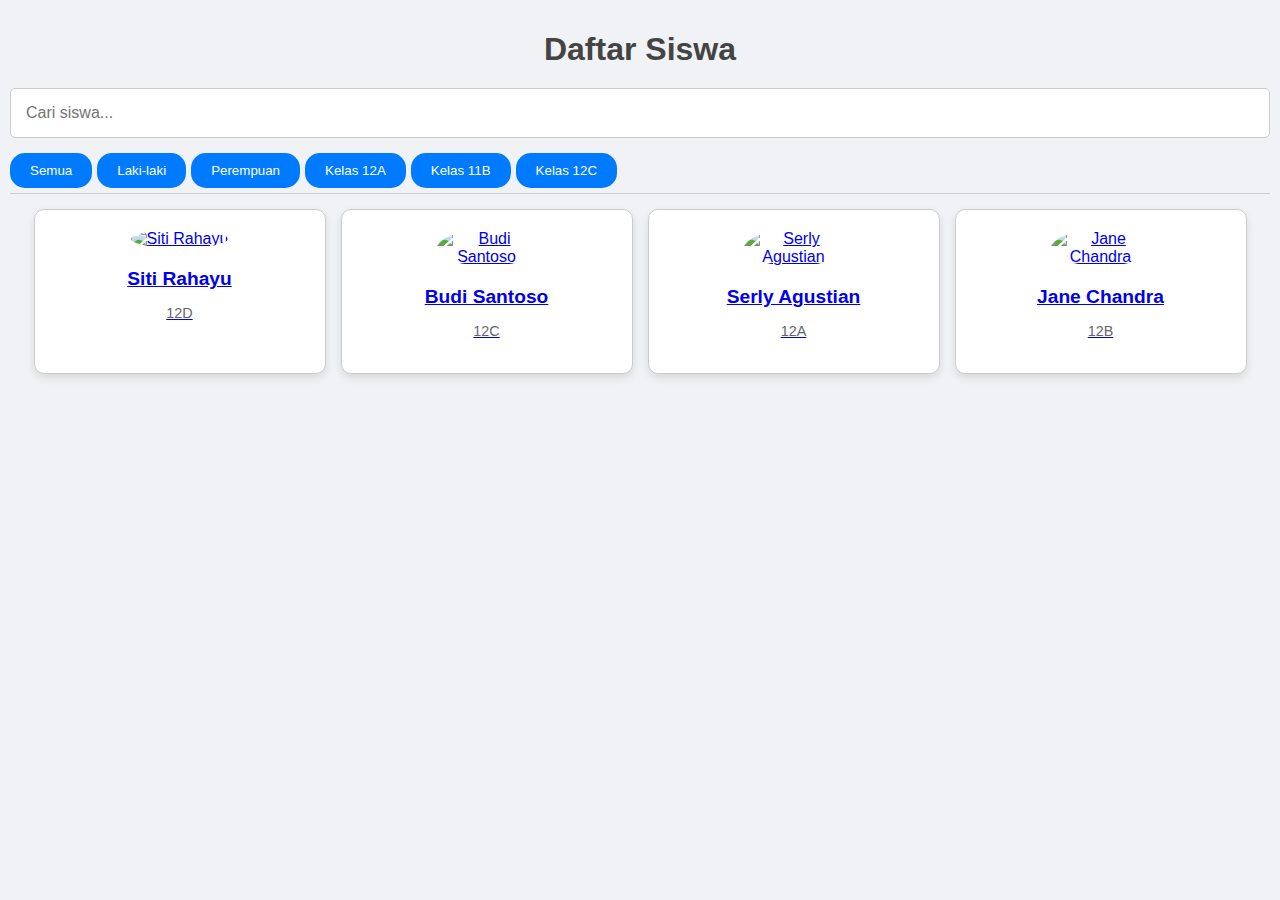
==== index.html @ f04e429f "Add files via upload" ====
<!DOCTYPE html>
<html lang="en">
<head>
    <meta charset="UTF-8">
    <meta name="viewport" content="width=device-width, initial-scale=1.0">
    <title>Daftar Siswa</title>
    <link rel="stylesheet" href="styles.css">
</head>
<body>
    <h1>Daftar Siswa</h1>
    <input type="text" id="search-box" class="search-box" placeholder="Cari siswa...">
    <div class="category-filter" id="category-filter">
        <button data-category="all" class="category-button">Semua</button>
        <button data-category="male" class="category-button">Laki-laki</button>
        <button data-category="female" class="category-button">Perempuan</button>
        <button data-category="12A" class="category-button">Kelas 12A</button>
        <button data-category="11B" class="category-button">Kelas 11B</button>
        <button data-category="12C" class="category-button">Kelas 12C</button>
    </div>
    <div id="student-list" class="student-list"></div>

    <script src="script.js"></script>
</body>
</html>
---- styles.css ----
/* General Styles */
body {
    font-family: Arial, sans-serif;
    background-color: #f0f2f5;
    margin: 0;
    padding: 10px;
    color: #333;
}

h1 {
    color: #444;
    text-align: center;
    margin-bottom: 20px;
    font-size: 2em;
}

/* Search Box */
.search-box {
    width: 100%;
    padding: 10px;
    margin-bottom: 15px;
    border: 1px solid #ccc;
    border-radius: 5px;
    box-sizing: border-box;
    font-size: 1em;
}

/* Category Filter */
.category-filter {
    display: flex;
    overflow-x: auto;
    margin-bottom: 15px;
    gap: 5px;
    padding-bottom: 5px;
    border-bottom: 1px solid #ccc;
}

.category-button {
    padding: 10px 15px;
    background-color: #007bff;
    color: white;
    border: none;
    border-radius: 15px;
    cursor: pointer;
    white-space: nowrap;
    transition: background-color 0.3s, transform 0.3s;
}

.category-button:hover {
    background-color: #0056b3;
    transform: scale(1.05);
}

.category-button.active {
    background-color: #0056b3;
}

/* Student List */
.student-list {
    display: flex;
    flex-wrap: wrap;
    gap: 15px;
    justify-content: center;
}

/* Student Card */
.student-card {
    background: #fff;
    border: 1px solid #ccc;
    border-radius: 10px;
    padding: 15px;
    width: 100%;
    max-width: 300px;
    text-align: center;
    box-shadow: 0 4px 8px rgba(0, 0, 0, 0.1);
    transition: transform 0.3s, box-shadow 0.3s;
}

.student-card:hover {
    transform: scale(1.05);
    box-shadow: 0 8px 16px rgba(0, 0, 0, 0.2);
}

.student-card img {
    border-radius: 50%;
    max-width: 80px;
    height: auto;
    margin-bottom: 10px;
    transition: transform 0.3s;
}

.student-card img:hover {
    transform: scale(1.1);
}

.student-card h3 {
    font-size: 1.2em;
    margin: 10px 0;
}

.student-card p {
    font-size: 0.9em;
    color: #666;
}

/* Back Button */
.back-button {
    display: block;
    margin: 20px auto;
    padding: 10px 20px;
    background-color: #007bff;
    color: #fff;
    border: none;
    border-radius: 5px;
    cursor: pointer;
    font-size: 1em;
    text-align: center;
    transition: background-color 0.3s;
}

.back-button:hover {
    background-color: #0056b3;
}

/* Student Details */
.student-details {
    background: #fff;
    padding: 15px;
    border: 1px solid #ccc;
    border-radius: 10px;
    max-width: 100%;
    margin: 0 auto;
    box-shadow: 0 4px 8px rgba(0, 0, 0, 0.1);
}

.student-details img {
    border-radius: 50%;
    max-width: 100px;
    height: auto;
    display: block;
    margin: 0 auto 10px;
}

.student-details p {
    font-size: 0.9em;
    margin: 10px 0;
    color: #444;
}

.student-details ul {
    list-style-type: none;
    padding: 0;
    margin: 0;
}

.student-details li {
    margin: 10px 0;
    color: #444;
    font-size: 0.9em;
}

/* Media Queries */
@media (min-width: 600px) {
    .search-box {
        padding: 15px;
    }

    .category-button {
        padding: 10px 20px;
    }

    .student-card {
        max-width: 250px;
        padding: 20px;
    }

    .student-card img {
        max-width: 100px;
    }

    .student-details {
        padding: 20px;
        max-width: 500px;
    }

    .student-details img {
        max-width: 120px;
    }
}
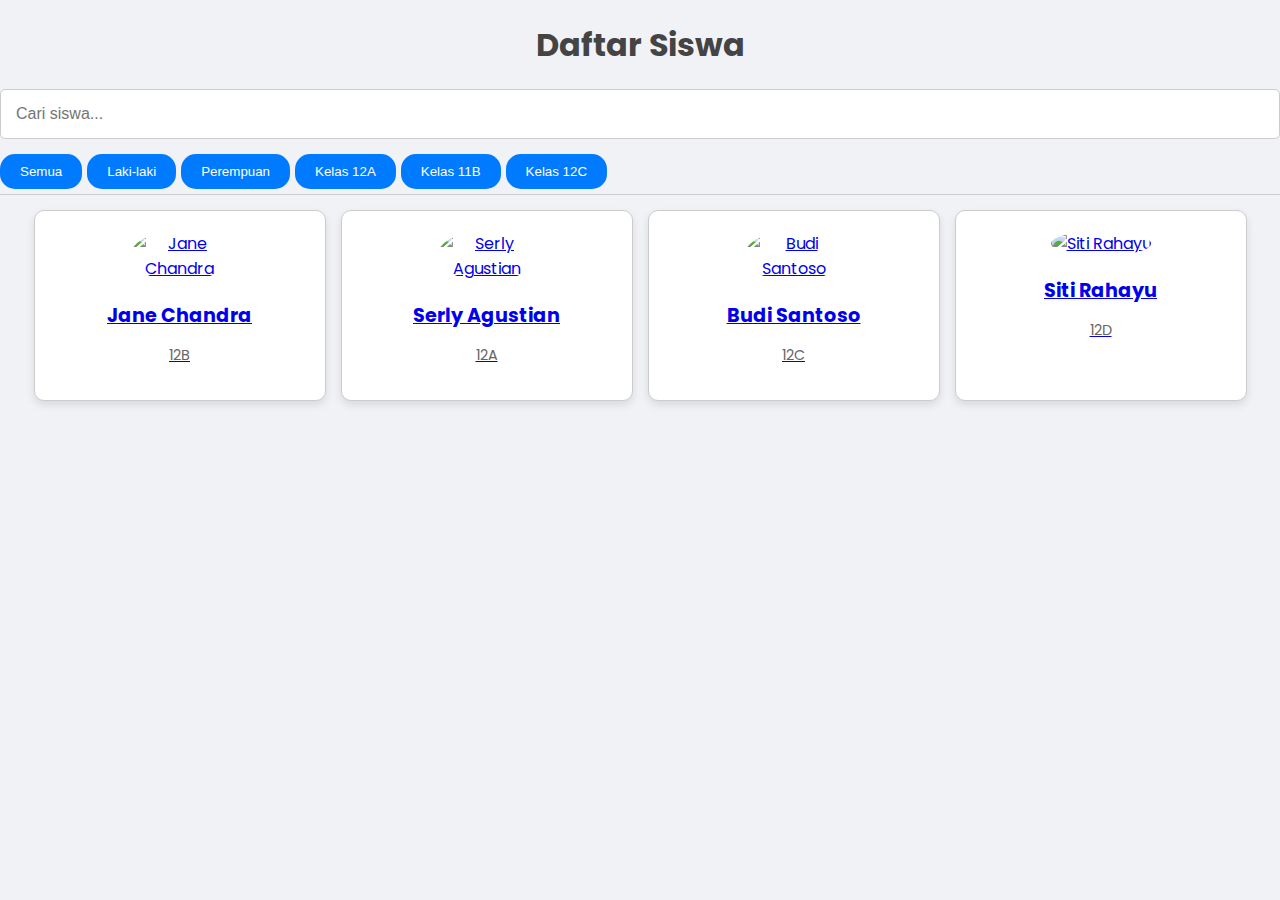
==== commit 1688d62e: "Add files via upload" ====
--- a/index.html
+++ b/index.html
@@ -5,6 +5,7 @@
     <meta name="viewport" content="width=device-width, initial-scale=1.0">
     <title>Daftar Siswa</title>
     <link rel="stylesheet" href="styles.css">
+    <link rel="stylesheet" href="https://cdnjs.cloudflare.com/ajax/libs/font-awesome/6.5.2/css/all.min.css" integrity="sha512-SnH5WK+bZxgPHs44uWIX+LLJAJ9/2PkPKZ5QiAj6Ta86w+fsb2TkcmfRyVX3pBnMFcV7oQPJkl9QevSCWr3W6A==" crossorigin="anonymous" referrerpolicy="no-referrer" />
 </head>
 <body>
     <h1>Daftar Siswa</h1>
--- a/styles.css
+++ b/styles.css
@@ -1,11 +1,22 @@
 /* General Styles */
+@import url('https://fonts.googleapis.com/css2?family=Poppins:ital,wght@0,100;0,200;0,300;0,400;0,500;0,600;0,700;0,800;0,900;1,100;1,200;1,300;1,400;1,500;1,600;1,700;1,800;1,900&display=swap');
 body {
-    font-family: Arial, sans-serif;
+    font-family: "Poppins", sans-serif;
     background-color: #f0f2f5;
     margin: 0;
-    padding: 10px;
     color: #333;
 }
+
+:root {
+    --color: #ffffff;
+    --color1: #e9ecef;
+    --color2: #ccc;
+    --color3: #ddd;
+    --color4: #ccc;
+    --tab-padding: 14px 16px;
+    --tab-margin: 0 5px;
+}
+
 
 h1 {
     color: #444;
@@ -108,8 +119,8 @@
     display: block;
     margin: 20px auto;
     padding: 10px 20px;
-    background-color: #007bff;
-    color: #fff;
+    background-color: #e9ecef;
+    color: #000000;
     border: none;
     border-radius: 5px;
     cursor: pointer;
@@ -123,23 +134,14 @@
 }
 
 /* Student Details */
+
+
 .student-details {
-    background: #fff;
-    padding: 15px;
-    border: 1px solid #ccc;
-    border-radius: 10px;
+    background: var(--color);
     max-width: 100%;
-    margin: 0 auto;
-    box-shadow: 0 4px 8px rgba(0, 0, 0, 0.1);
-}
-
-.student-details img {
-    border-radius: 50%;
-    max-width: 100px;
-    height: auto;
-    display: block;
-    margin: 0 auto 10px;
-}
+    height: 100vh;
+}
+
 
 .student-details p {
     font-size: 0.9em;
@@ -159,6 +161,178 @@
     font-size: 0.9em;
 }
 
+.profile-image {
+    margin-right: 20px;
+    width: 150px; /* Atur ukuran sesuai kebutuhan */
+    height: auto; /* Atur tinggi otomatis berdasarkan lebar */
+}
+
+.prof-student {
+    flex: 1; /* Membuat div teks menyesuaikan sisa ruang */
+}
+
+.profile-met {
+    margin: 5px 0;
+}
+
+.student-profile {
+    display: flex;
+    flex-direction: column;    
+    background-color: var(--color);
+}
+
+.profile-header {
+    align-items: center;
+    justify-content: space-between;
+    display: flex;
+    align-items: center;
+    padding: 24px;
+}
+
+.profile-header img {
+    margin-right: 20px;
+    height: 100px; /* Atur tinggi otomatis berdasarkan lebar */
+    width: 100px;
+    object-fit: cover;
+    border-radius: 24px;
+}
+
+.profile-header h2 {
+    font-size: 20px;
+    margin: 0;
+    text-align: left;
+}
+
+.profile-meta {
+    margin: 5px 0;
+    font-size: 14px;
+}
+
+.profile-details {
+    padding: 15px;
+    border-radius: 8px;
+    box-shadow: 0 2px 5px rgba(0, 0, 0, 0.1);
+    margin-bottom: 20px;
+}
+
+.profile-details h3 {
+    font-size: 18px;
+    margin-top: 20px;
+}
+
+.profile-details p {
+    margin: 5px 0;
+    font-size: 14px;
+}
+
+ul.achievements,
+ul.activities {
+    margin: 10px 0 20px;
+    padding: 0;
+    list-style-type: none;
+}
+
+ul.achievements li,
+ul.activities li {
+    margin-bottom: 5px;
+    font-size: 14px;
+}
+
+.extra {
+    padding: 0px 24px;
+}
+
+.extra-icons {
+    display: flex;
+    align-items: center;
+
+}
+
+.extra-icons img {
+    width: 30px;
+    height: auto;
+    object-fit: cover;
+    margin-right: 10px;
+}
+
+.friends-list {
+    display: flex;
+    flex-wrap: wrap;
+}
+
+.friends-list img {
+    width: 50px;
+    height: 50px;
+    border-radius: 50%;
+    margin-right: 10px;
+}
+
+
+.tabs {
+    overflow: hidden;
+    background-color: #ffffff;
+    border-bottom: 1px solid #ccc;
+    display: flex;
+    justify-content: center;
+}
+
+.tab-link {
+    width: 100%;
+    background-color: inherit;
+    border: none;
+    outline: none;
+    cursor: pointer;
+    padding: 18px 16px;
+    transition: background-color 0.3s;
+    color: var(--color1);
+}
+
+.tab-link i{
+    font-size: 20px;
+}
+.tab-link:hover {
+    background-color: #ddd;
+}
+
+.tab-link.active {
+    border-bottom: 1px solid #000000;
+    color: #000000;
+}
+
+.tab-content {
+    display: none;
+    padding: 20px;
+    border: 1px solid var(--color);
+    border-top: none;
+}
+
+.button-container {
+    display: flex;
+    justify-content: center; /* Mengatur tombol agar berada di tengah */
+    gap: 10px; /* Jarak antara tombol */
+    margin: 24px 0px;
+}
+
+.button-prof {
+    width: 100%;
+    padding: 10px;
+    border: none;
+    border-radius: 15px;
+    font-size: 16px;
+    cursor: pointer;
+}
+
+.follow-button {
+    background-color: black;
+    color: white;
+}
+
+.share-button {
+    background-color: var(--color1);
+    color: black;
+}
+
+
 /* Media Queries */
 @media (min-width: 600px) {
     .search-box {
@@ -179,8 +353,7 @@
     }
 
     .student-details {
-        padding: 20px;
-        max-width: 500px;
+
     }
 
     .student-details img {
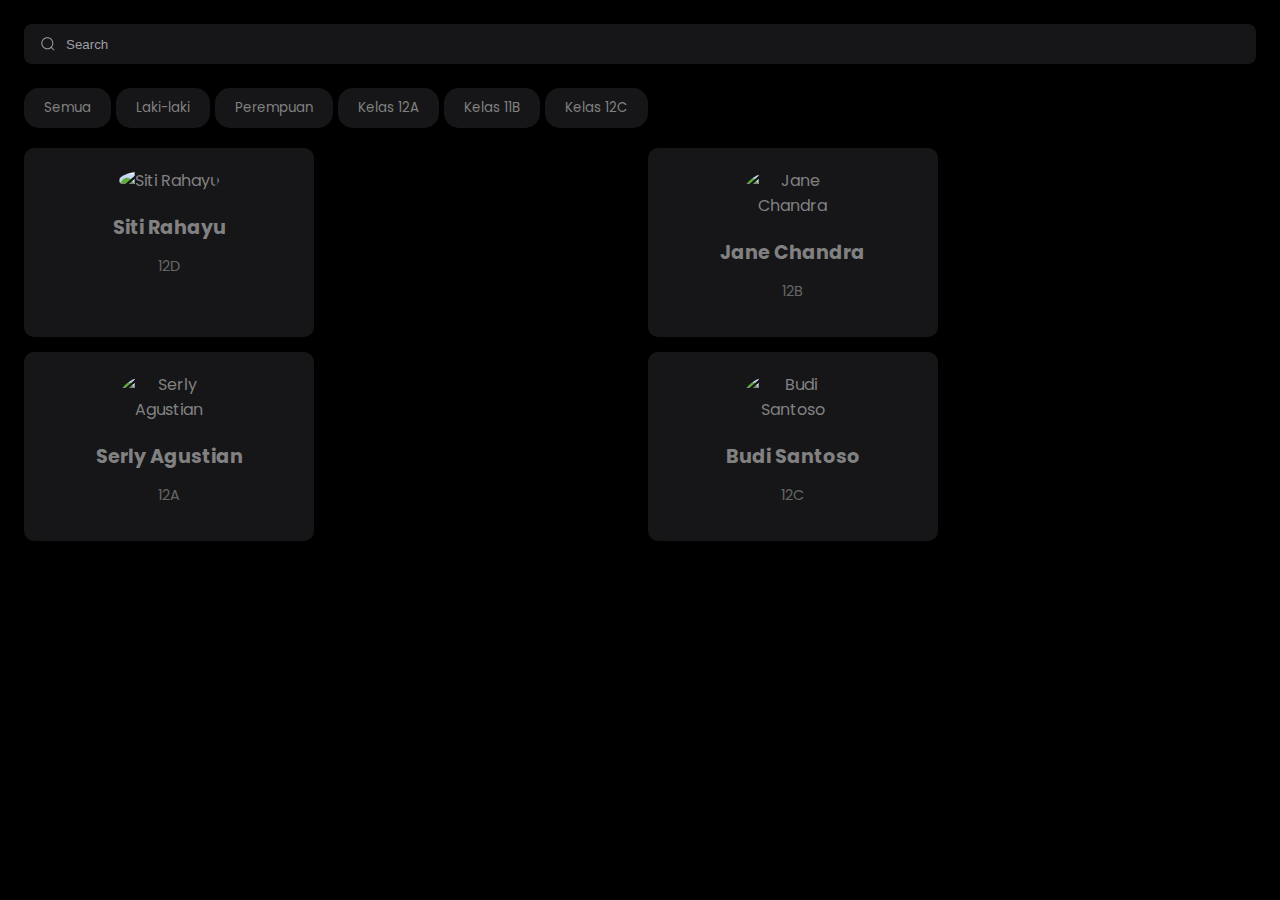
==== commit 93e6bb3f: "Add files via upload" ====
--- a/index.html
+++ b/index.html
@@ -8,8 +8,14 @@
     <link rel="stylesheet" href="https://cdnjs.cloudflare.com/ajax/libs/font-awesome/6.5.2/css/all.min.css" integrity="sha512-SnH5WK+bZxgPHs44uWIX+LLJAJ9/2PkPKZ5QiAj6Ta86w+fsb2TkcmfRyVX3pBnMFcV7oQPJkl9QevSCWr3W6A==" crossorigin="anonymous" referrerpolicy="no-referrer" />
 </head>
 <body>
-    <h1>Daftar Siswa</h1>
-    <input type="text" id="search-box" class="search-box" placeholder="Cari siswa...">
+<div class="container-index">
+
+
+    <div class="group">
+        <svg class="icon" aria-hidden="true" viewBox="0 0 24 24"><g><path d="M21.53 20.47l-3.66-3.66C19.195 15.24 20 13.214 20 11c0-4.97-4.03-9-9-9s-9 4.03-9 9 4.03 9 9 9c2.215 0 4.24-.804 5.808-2.13l3.66 3.66c.147.146.34.22.53.22s.385-.073.53-.22c.295-.293.295-.767.002-1.06zM3.5 11c0-4.135 3.365-7.5 7.5-7.5s7.5 3.365 7.5 7.5-3.365 7.5-7.5 7.5-7.5-3.365-7.5-7.5z"></path></g></svg>
+        <input placeholder="Search" type="search" id="search-box" class="input">
+      </div>
+
     <div class="category-filter" id="category-filter">
         <button data-category="all" class="category-button">Semua</button>
         <button data-category="male" class="category-button">Laki-laki</button>
@@ -19,7 +25,7 @@
         <button data-category="12C" class="category-button">Kelas 12C</button>
     </div>
     <div id="student-list" class="student-list"></div>
-
+</div>
     <script src="script.js"></script>
 </body>
 </html>
--- a/styles.css
+++ b/styles.css
@@ -2,15 +2,15 @@
 @import url('https://fonts.googleapis.com/css2?family=Poppins:ital,wght@0,100;0,200;0,300;0,400;0,500;0,600;0,700;0,800;0,900;1,100;1,200;1,300;1,400;1,500;1,600;1,700;1,800;1,900&display=swap');
 body {
     font-family: "Poppins", sans-serif;
-    background-color: #f0f2f5;
+    background-color: var(--color);
     margin: 0;
-    color: #333;
+    color: #ffffff;
 }
 
 :root {
-    --color: #ffffff;
-    --color1: #e9ecef;
-    --color2: #ccc;
+    --color: #000000;
+    --color1: #161618;
+    --color2: #818181;
     --color3: #ddd;
     --color4: #ccc;
     --tab-padding: 14px 16px;
@@ -19,37 +19,86 @@
 
 
 h1 {
-    color: #444;
+    color: var(--color2);
     text-align: center;
     margin-bottom: 20px;
     font-size: 2em;
 }
 
 /* Search Box */
-.search-box {
+
+
+
+.group {
+    display: flex;
+    line-height: 28px;
+    align-items: center;
+    position: relative;
+    margin-bottom: 24px;
+   }
+   
+   .input {
     width: 100%;
-    padding: 10px;
-    margin-bottom: 15px;
-    border: 1px solid #ccc;
-    border-radius: 5px;
-    box-sizing: border-box;
-    font-size: 1em;
-}
-
+    height: 40px;
+    line-height: 28px;
+    padding: 0 1rem;
+    padding-left: 2.5rem;
+    border: 2px solid transparent;
+    border-radius: 8px;
+    outline: none;
+    background-color: var(--color1);
+    color: #0d0c22;
+    transition: .3s ease;
+   }
+   
+   .input::placeholder {
+    color: #9e9ea7;
+   }
+   
+   .input:focus, input:hover {
+    outline: none;
+    border-color: #ffffff;
+    background-color: var(--color1);
+    box-shadow: 0 0 0 4px rgb(234 76 137 / 10%);
+   }
+   
+   .icon {
+    position: absolute;
+    left: 1rem;
+    fill: #9e9ea7;
+    width: 1rem;
+    height: 1rem;
+   }
+   
+   
+   
+   
+   
+  
 /* Category Filter */
+
+.category-filter::-webkit-scrollbar {
+    width: 10px; /* Lebar scrollbar */
+    height: 10px;
+
+}
+
+.category-filter::-webkit-scrollbar-thumb {
+    background-color: var(--color1); /* Warna latar belakang thumb */
+    border-radius: 5px; /* Border radius thumb */
+}
 .category-filter {
     display: flex;
     overflow-x: auto;
     margin-bottom: 15px;
     gap: 5px;
     padding-bottom: 5px;
-    border-bottom: 1px solid #ccc;
 }
 
 .category-button {
     padding: 10px 15px;
-    background-color: #007bff;
-    color: white;
+    background-color: var(--color1);
+    color: var(--color2);
     border: none;
     border-radius: 15px;
     cursor: pointer;
@@ -58,33 +107,38 @@
 }
 
 .category-button:hover {
-    background-color: #0056b3;
+    background-color: #fafafafa;
     transform: scale(1.05);
 }
 
 .category-button.active {
-    background-color: #0056b3;
+    background-color: #ffffff;
+}
+
+.container-index {
+    margin: 24px;
 }
 
 /* Student List */
 .student-list {
-    display: flex;
-    flex-wrap: wrap;
-    gap: 15px;
-    justify-content: center;
-}
+    display: grid;
+    grid-template-columns: repeat(2, 1fr); /* Mengatur grid dengan 2 kolom yang responsif */
+    gap: 15px; /* Jarak antar item */
+    justify-content: center; /* Posisi konten di tengah */
+}
+
 
 /* Student Card */
 .student-card {
-    background: #fff;
-    border: 1px solid #ccc;
+    background: var(--color1);
+    color: var(--color2);
+    text-decoration: none;
     border-radius: 10px;
     padding: 15px;
-    width: 100%;
-    max-width: 300px;
     text-align: center;
     box-shadow: 0 4px 8px rgba(0, 0, 0, 0.1);
     transition: transform 0.3s, box-shadow 0.3s;
+
 }
 
 .student-card:hover {
@@ -94,8 +148,9 @@
 
 .student-card img {
     border-radius: 50%;
-    max-width: 80px;
-    height: auto;
+    width: 80px;
+    height: 80px;
+    object-fit: cover;
     margin-bottom: 10px;
     transition: transform 0.3s;
 }
@@ -119,18 +174,20 @@
     display: block;
     margin: 20px auto;
     padding: 10px 20px;
-    background-color: #e9ecef;
-    color: #000000;
+    background-color: var(--color1);
+    color: var(--color2);
     border: none;
     border-radius: 5px;
     cursor: pointer;
     font-size: 1em;
     text-align: center;
     transition: background-color 0.3s;
+    z-index: 5;
+    position: relative;
 }
 
 .back-button:hover {
-    background-color: #0056b3;
+
 }
 
 /* Student Details */
@@ -138,15 +195,16 @@
 
 .student-details {
     background: var(--color);
-    max-width: 100%;
-    height: 100vh;
+    width: 100%;
+    height: 100%;
+    max-width: 460px;
 }
 
 
 .student-details p {
     font-size: 0.9em;
     margin: 10px 0;
-    color: #444;
+    color: var(--color2);
 }
 
 .student-details ul {
@@ -157,9 +215,56 @@
 
 .student-details li {
     margin: 10px 0;
-    color: #444;
+    color: var(--color2);
     font-size: 0.9em;
 }
+
+.header-detail-prof {
+    display: flex;
+    justify-content: space-between;
+    align-items: center;
+    padding: 10px 0px;
+    margin-top: 20px;
+    position: relative;
+    z-index: 3;
+}
+
+.header-detail-prof i {
+    font-size: 20px;
+    cursor: pointer;
+}
+
+.header-text {
+    font-size: 18px;
+}
+
+.header-detail-prof i:first-child {
+    margin-right: auto;
+    background-color: #0000005b;
+    backdrop-filter: blur(20px);
+    padding: 15px 16px;
+    border-radius: 50px;
+}
+
+.header-detail-prof i:last-child {
+    margin-left: auto;
+    background-color: #0000005b;
+    backdrop-filter: blur(20px);
+    padding: 15px 16px;
+    border-radius: 50px;
+}
+
+.header-button {
+    background: none;
+    border: none;
+    color: #ffffff;
+}
+
+
+.header-button i {
+    font-size: 20px;
+}
+
 
 .profile-image {
     margin-right: 20px;
@@ -167,6 +272,9 @@
     height: auto; /* Atur tinggi otomatis berdasarkan lebar */
 }
 
+
+
+
 .prof-student {
     flex: 1; /* Membuat div teks menyesuaikan sisa ruang */
 }
@@ -175,10 +283,61 @@
     margin: 5px 0;
 }
 
+.prof-agez p{ 
+    margin-bottom: -23rem;
+    background-color: white;
+    color: var(--color);
+    display: inline-block;
+    padding: 5px 20px;
+    border: 2px solid var(--color);
+    border-radius: 50px;
+    position: absolute;
+    z-index: 2;
+    margin-left: 35px;
+    margin-top: -50px;
+    font-size: 10px;
+
+}
+
+.prof-grad {
+    width: 100%;
+    height: 135px;
+    object-fit: cover;
+    padding: 20px;
+    position: relative;
+    max-width: 460px;
+    z-index: 1;
+    background-color:rgb(0, 0, 0);
+    background-image:
+    radial-gradient(at 40% 20%, hsla(28,100%,74%,1) 0px, transparent 50%),
+    radial-gradient(at 80% 0%, hsla(189,100%,56%,1) 0px, transparent 50%),
+    radial-gradient(at 0% 50%, hsla(355,100%,93%,1) 0px, transparent 50%),
+    radial-gradient(at 80% 50%, hsla(340,100%,76%,1) 0px, transparent 50%),
+    radial-gradient(at 0% 100%, hsla(22,100%,77%,1) 0px, transparent 50%),
+    radial-gradient(at 80% 100%, hsla(242,100%,70%,1) 0px, transparent 50%),
+    radial-gradient(at 0% 0%, hsla(343,100%,76%,1) 0px, transparent 50%);
+}
+
+.prof-grad::before {
+    content: "";
+    background: rgb(0,0,0);
+    background: linear-gradient(0deg, rgba(0,0,0,1) 0%, rgba(0,0,0,0) 100%);
+    width: 100%;
+    height:  135px;
+    top: 0;
+    object-fit: cover;
+    z-index: 3;
+    position: absolute;
+    left: 0;
+
+}
+
 .student-profile {
     display: flex;
     flex-direction: column;    
     background-color: var(--color);
+    overflow: hidden;
+    min-height: 200vh;
 }
 
 .profile-header {
@@ -187,6 +346,9 @@
     display: flex;
     align-items: center;
     padding: 24px;
+    position: relative;
+    top: -rem;
+    z-index: 2;
 }
 
 .profile-header img {
@@ -194,8 +356,9 @@
     height: 100px; /* Atur tinggi otomatis berdasarkan lebar */
     width: 100px;
     object-fit: cover;
-    border-radius: 24px;
-}
+    border-radius: 50px;
+}
+
 
 .profile-header h2 {
     font-size: 20px;
@@ -270,10 +433,11 @@
 
 .tabs {
     overflow: hidden;
-    background-color: #ffffff;
-    border-bottom: 1px solid #ccc;
+    background-color: var(--color);
     display: flex;
     justify-content: center;
+    border: 1px solid var(--color1);
+    border-radius: 50px;
 }
 
 .tab-link {
@@ -282,21 +446,23 @@
     border: none;
     outline: none;
     cursor: pointer;
-    padding: 18px 16px;
+    padding: 10px 10px;
     transition: background-color 0.3s;
-    color: var(--color1);
+    color: var(--color2);
 }
 
 .tab-link i{
     font-size: 20px;
 }
 .tab-link:hover {
-    background-color: #ddd;
+    color: #ffffff;
 }
 
 .tab-link.active {
-    border-bottom: 1px solid #000000;
-    color: #000000;
+    color: #fafafafa;
+    background-color: var(--color1);
+    border-radius: 50px;
+    margin: 10px;
 }
 
 .tab-content {
@@ -307,10 +473,16 @@
 }
 
 .button-container {
+    font-family: "Poppins", sans-serif;
     display: flex;
     justify-content: center; /* Mengatur tombol agar berada di tengah */
     gap: 10px; /* Jarak antara tombol */
     margin: 24px 0px;
+    font-weight: 600;
+}
+
+button {
+    font-family: "Poppins", sans-serif;
 }
 
 .button-prof {
@@ -323,13 +495,13 @@
 }
 
 .follow-button {
-    background-color: black;
+    background-color: var(--color1);
     color: white;
 }
 
 .share-button {
     background-color: var(--color1);
-    color: black;
+    color: white;
 }
 
 
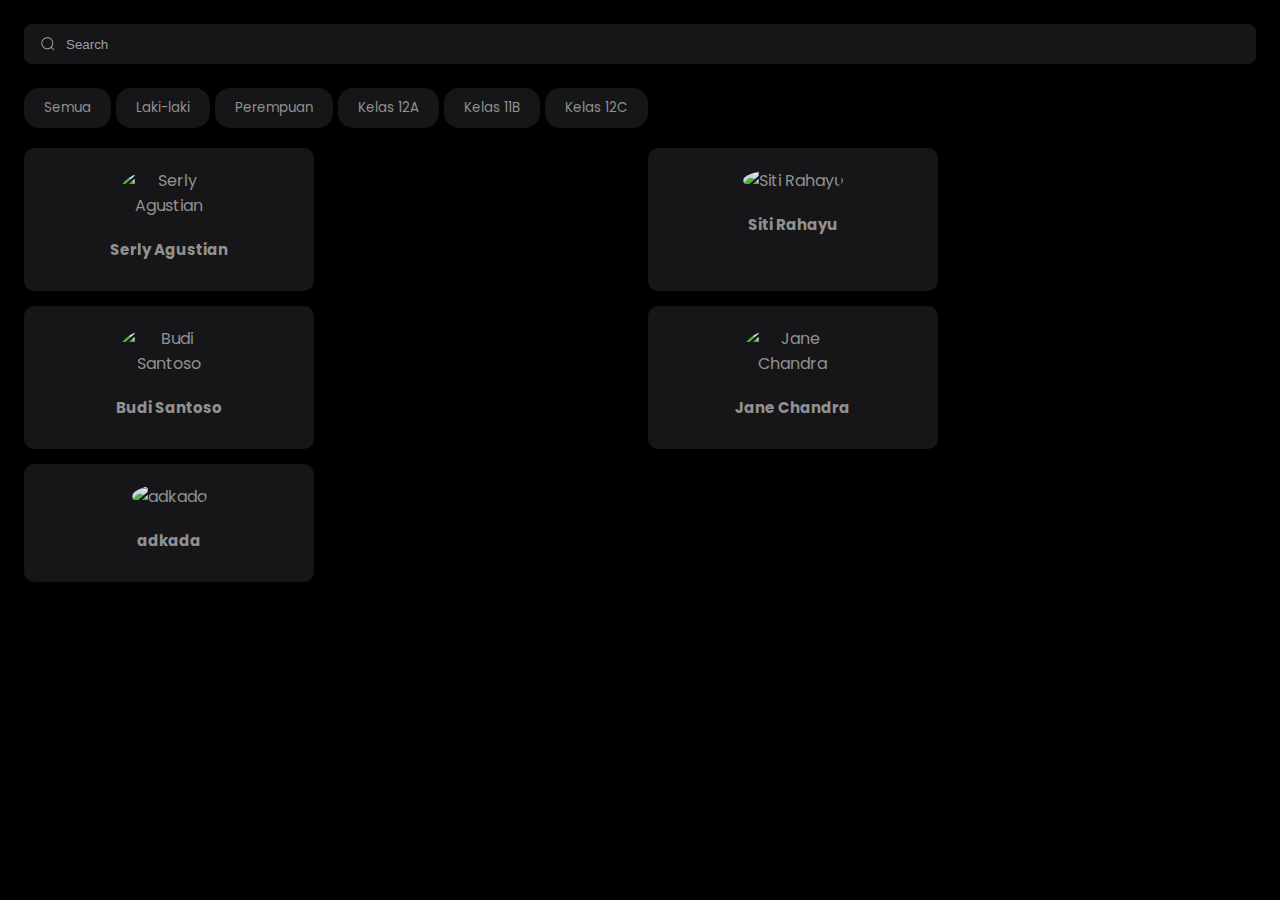
==== commit c27081cc: "Add files via upload" ====
--- a/index.html
+++ b/index.html
@@ -1,31 +1,51 @@
 <!DOCTYPE html>
 <html lang="en">
+
 <head>
     <meta charset="UTF-8">
     <meta name="viewport" content="width=device-width, initial-scale=1.0">
     <title>Daftar Siswa</title>
     <link rel="stylesheet" href="styles.css">
-    <link rel="stylesheet" href="https://cdnjs.cloudflare.com/ajax/libs/font-awesome/6.5.2/css/all.min.css" integrity="sha512-SnH5WK+bZxgPHs44uWIX+LLJAJ9/2PkPKZ5QiAj6Ta86w+fsb2TkcmfRyVX3pBnMFcV7oQPJkl9QevSCWr3W6A==" crossorigin="anonymous" referrerpolicy="no-referrer" />
+    <link rel="stylesheet" href="https://cdnjs.cloudflare.com/ajax/libs/font-awesome/6.5.2/css/all.min.css"
+        integrity="sha512-SnH5WK+bZxgPHs44uWIX+LLJAJ9/2PkPKZ5QiAj6Ta86w+fsb2TkcmfRyVX3pBnMFcV7oQPJkl9QevSCWr3W6A=="
+        crossorigin="anonymous" referrerpolicy="no-referrer" />
 </head>
+
 <body>
-<div class="container-index">
+    <div class="container-index">
+
+        <div class="li" style="display: none;">
+            <ul>
+                <li><b>5</b> Test</li>
+                <li><b>10</b> Test2</li>
+                <li><b>8</b> Test3</li>
+            </ul>
+        </div>
 
 
-    <div class="group">
-        <svg class="icon" aria-hidden="true" viewBox="0 0 24 24"><g><path d="M21.53 20.47l-3.66-3.66C19.195 15.24 20 13.214 20 11c0-4.97-4.03-9-9-9s-9 4.03-9 9 4.03 9 9 9c2.215 0 4.24-.804 5.808-2.13l3.66 3.66c.147.146.34.22.53.22s.385-.073.53-.22c.295-.293.295-.767.002-1.06zM3.5 11c0-4.135 3.365-7.5 7.5-7.5s7.5 3.365 7.5 7.5-3.365 7.5-7.5 7.5-7.5-3.365-7.5-7.5z"></path></g></svg>
-        <input placeholder="Search" type="search" id="search-box" class="input">
-      </div>
 
-    <div class="category-filter" id="category-filter">
-        <button data-category="all" class="category-button">Semua</button>
-        <button data-category="male" class="category-button">Laki-laki</button>
-        <button data-category="female" class="category-button">Perempuan</button>
-        <button data-category="12A" class="category-button">Kelas 12A</button>
-        <button data-category="11B" class="category-button">Kelas 11B</button>
-        <button data-category="12C" class="category-button">Kelas 12C</button>
+        <div class="group">
+            <svg class="icon" aria-hidden="true" viewBox="0 0 24 24">
+                <g>
+                    <path
+                        d="M21.53 20.47l-3.66-3.66C19.195 15.24 20 13.214 20 11c0-4.97-4.03-9-9-9s-9 4.03-9 9 4.03 9 9 9c2.215 0 4.24-.804 5.808-2.13l3.66 3.66c.147.146.34.22.53.22s.385-.073.53-.22c.295-.293.295-.767.002-1.06zM3.5 11c0-4.135 3.365-7.5 7.5-7.5s7.5 3.365 7.5 7.5-3.365 7.5-7.5 7.5-7.5-3.365-7.5-7.5z">
+                    </path>
+                </g>
+            </svg>
+            <input placeholder="Search" type="search" id="search-box" class="input">
+        </div>
+
+        <div class="category-filter" id="category-filter">
+            <button data-category="all" class="category-button">Semua</button>
+            <button data-category="male" class="category-button">Laki-laki</button>
+            <button data-category="female" class="category-button">Perempuan</button>
+            <button data-category="12A" class="category-button">Kelas 12A</button>
+            <button data-category="11B" class="category-button">Kelas 11B</button>
+            <button data-category="12C" class="category-button">Kelas 12C</button>
+        </div>
+        <div id="student-list" class="student-list"></div>
     </div>
-    <div id="student-list" class="student-list"></div>
-</div>
     <script src="script.js"></script>
 </body>
-</html>
+
+</html>--- a/styles.css
+++ b/styles.css
@@ -1,5 +1,6 @@
 /* General Styles */
 @import url('https://fonts.googleapis.com/css2?family=Poppins:ital,wght@0,100;0,200;0,300;0,400;0,500;0,600;0,700;0,800;0,900;1,100;1,200;1,300;1,400;1,500;1,600;1,700;1,800;1,900&display=swap');
+
 body {
     font-family: "Poppins", sans-serif;
     background-color: var(--color);
@@ -10,8 +11,8 @@
 :root {
     --color: #000000;
     --color1: #161618;
-    --color2: #818181;
-    --color3: #ddd;
+    --color2: #919191;
+    --color3: #242427;
     --color4: #ccc;
     --tab-padding: 14px 16px;
     --tab-margin: 0 5px;
@@ -35,9 +36,9 @@
     align-items: center;
     position: relative;
     margin-bottom: 24px;
-   }
-   
-   .input {
+}
+
+.input {
     width: 100%;
     height: 40px;
     line-height: 28px;
@@ -49,44 +50,49 @@
     background-color: var(--color1);
     color: #0d0c22;
     transition: .3s ease;
-   }
-   
-   .input::placeholder {
+}
+
+.input::placeholder {
     color: #9e9ea7;
-   }
-   
-   .input:focus, input:hover {
+}
+
+.input:focus,
+input:hover {
     outline: none;
     border-color: #ffffff;
     background-color: var(--color1);
     box-shadow: 0 0 0 4px rgb(234 76 137 / 10%);
-   }
-   
-   .icon {
+}
+
+.icon {
     position: absolute;
     left: 1rem;
     fill: #9e9ea7;
     width: 1rem;
     height: 1rem;
-   }
-   
-   
-   
-   
-   
-  
+}
+
+
+
+
+
+
 /* Category Filter */
 
 .category-filter::-webkit-scrollbar {
-    width: 10px; /* Lebar scrollbar */
+    width: 10px;
+    /* Lebar scrollbar */
     height: 10px;
 
 }
 
 .category-filter::-webkit-scrollbar-thumb {
-    background-color: var(--color1); /* Warna latar belakang thumb */
-    border-radius: 5px; /* Border radius thumb */
-}
+    background-color: var(--color1);
+    /* Warna latar belakang thumb */
+    border-radius: 5px;
+    /* Border radius thumb */
+}
+
 .category-filter {
     display: flex;
     overflow-x: auto;
@@ -122,9 +128,12 @@
 /* Student List */
 .student-list {
     display: grid;
-    grid-template-columns: repeat(2, 1fr); /* Mengatur grid dengan 2 kolom yang responsif */
-    gap: 15px; /* Jarak antar item */
-    justify-content: center; /* Posisi konten di tengah */
+    grid-template-columns: repeat(2, 1fr);
+    /* Mengatur grid dengan 2 kolom yang responsif */
+    gap: 15px;
+    /* Jarak antar item */
+    justify-content: center;
+    /* Posisi konten di tengah */
 }
 
 
@@ -160,7 +169,7 @@
 }
 
 .student-card h3 {
-    font-size: 1.2em;
+    font-size: 15px;
     margin: 10px 0;
 }
 
@@ -186,9 +195,7 @@
     position: relative;
 }
 
-.back-button:hover {
-
-}
+.back-button:hover {}
 
 /* Student Details */
 
@@ -268,22 +275,35 @@
 
 .profile-image {
     margin-right: 20px;
-    width: 150px; /* Atur ukuran sesuai kebutuhan */
-    height: auto; /* Atur tinggi otomatis berdasarkan lebar */
+    width: 150px;
+    /* Atur ukuran sesuai kebutuhan */
+    height: auto;
+    /* Atur tinggi otomatis berdasarkan lebar */
 }
 
 
 
 
 .prof-student {
-    flex: 1; /* Membuat div teks menyesuaikan sisa ruang */
+    flex: 1;
+    /* Membuat div teks menyesuaikan sisa ruang */
+    line-height: 24px;
+}
+
+.prof-student p {
+    background-color: var(--color1);
+    display: inline-block;
+    padding: 3px 20px;
+    border-radius: 8px;
+    text-align: left;
+    color: #ffffff;
 }
 
 .profile-met {
     margin: 5px 0;
 }
 
-.prof-agez p{ 
+.prof-agez p {
     margin-bottom: -23rem;
     background-color: white;
     color: var(--color);
@@ -307,23 +327,23 @@
     position: relative;
     max-width: 460px;
     z-index: 1;
-    background-color:rgb(0, 0, 0);
+    background-color: rgb(0, 0, 0);
     background-image:
-    radial-gradient(at 40% 20%, hsla(28,100%,74%,1) 0px, transparent 50%),
-    radial-gradient(at 80% 0%, hsla(189,100%,56%,1) 0px, transparent 50%),
-    radial-gradient(at 0% 50%, hsla(355,100%,93%,1) 0px, transparent 50%),
-    radial-gradient(at 80% 50%, hsla(340,100%,76%,1) 0px, transparent 50%),
-    radial-gradient(at 0% 100%, hsla(22,100%,77%,1) 0px, transparent 50%),
-    radial-gradient(at 80% 100%, hsla(242,100%,70%,1) 0px, transparent 50%),
-    radial-gradient(at 0% 0%, hsla(343,100%,76%,1) 0px, transparent 50%);
+        radial-gradient(at 40% 20%, hsla(28, 100%, 74%, 1) 0px, transparent 50%),
+        radial-gradient(at 80% 0%, hsla(189, 100%, 56%, 1) 0px, transparent 50%),
+        radial-gradient(at 0% 50%, hsla(355, 100%, 93%, 1) 0px, transparent 50%),
+        radial-gradient(at 80% 50%, hsla(340, 100%, 76%, 1) 0px, transparent 50%),
+        radial-gradient(at 0% 100%, hsla(22, 100%, 77%, 1) 0px, transparent 50%),
+        radial-gradient(at 80% 100%, hsla(242, 100%, 70%, 1) 0px, transparent 50%),
+        radial-gradient(at 0% 0%, hsla(343, 100%, 76%, 1) 0px, transparent 50%);
 }
 
 .prof-grad::before {
     content: "";
-    background: rgb(0,0,0);
-    background: linear-gradient(0deg, rgba(0,0,0,1) 0%, rgba(0,0,0,0) 100%);
+    background: rgb(0, 0, 0);
+    background: linear-gradient(0deg, rgba(0, 0, 0, 1) 0%, rgba(0, 0, 0, 0) 100%);
     width: 100%;
-    height:  135px;
+    height: 135px;
     top: 0;
     object-fit: cover;
     z-index: 3;
@@ -334,7 +354,7 @@
 
 .student-profile {
     display: flex;
-    flex-direction: column;    
+    flex-direction: column;
     background-color: var(--color);
     overflow: hidden;
     min-height: 200vh;
@@ -353,7 +373,8 @@
 
 .profile-header img {
     margin-right: 20px;
-    height: 100px; /* Atur tinggi otomatis berdasarkan lebar */
+    height: 100px;
+    /* Atur tinggi otomatis berdasarkan lebar */
     width: 100px;
     object-fit: cover;
     border-radius: 50px;
@@ -420,7 +441,7 @@
 
 .friends-list {
     display: flex;
-    flex-wrap: wrap;
+    overflow-x: scroll;
 }
 
 .friends-list img {
@@ -436,7 +457,7 @@
     background-color: var(--color);
     display: flex;
     justify-content: center;
-    border: 1px solid var(--color1);
+    border: 1px solid var(--color3);
     border-radius: 50px;
 }
 
@@ -451,9 +472,10 @@
     color: var(--color2);
 }
 
-.tab-link i{
+.tab-link i {
     font-size: 20px;
 }
+
 .tab-link:hover {
     color: #ffffff;
 }
@@ -475,8 +497,10 @@
 .button-container {
     font-family: "Poppins", sans-serif;
     display: flex;
-    justify-content: center; /* Mengatur tombol agar berada di tengah */
-    gap: 10px; /* Jarak antara tombol */
+    justify-content: center;
+    /* Mengatur tombol agar berada di tengah */
+    gap: 10px;
+    /* Jarak antara tombol */
     margin: 24px 0px;
     font-weight: 600;
 }
@@ -504,6 +528,65 @@
     color: white;
 }
 
+h3 {
+    font-size: 15px;
+}
+
+.friend-card {
+    align-items: center;
+    justify-content: center;
+    text-align: center;
+    width: 190px;
+    height: auto;
+    padding: 8px;
+    background: var(--color1);
+    border-radius: 15px;
+    margin-left: 8px;
+    margin-bottom: 8px;
+    color: #ffffff;
+}
+
+.friend-card p {
+    color: #ffffff;
+}
+
+.friends-list::-webkit-scrollbar {
+    width: 10px;
+    /* Lebar scrollbar */
+    height: 10px;
+}
+
+.friend-list::-webkit-scrollbar-thumb {
+    background-color: var(--color1);
+    /* Warna latar belakang thumb */
+    border-radius: 5px;
+    /* Border radius thumb */
+}
+
+
+.title-section h1{
+    font-size: 12px;
+    color: #ffffff;
+    text-align: left;
+    margin-bottom: 0px;
+}
+
+
+.li ul {
+    color: var(--color2);
+    display: flex;
+    padding: 0;
+    font-size: 15px;
+}
+
+.li ul li {
+    margin-right: 12px;
+}
+
+.li b {
+    color: #ffffff;
+}
+
 
 /* Media Queries */
 @media (min-width: 600px) {
@@ -524,11 +607,9 @@
         max-width: 100px;
     }
 
-    .student-details {
-
-    }
+    .student-details {}
 
     .student-details img {
         max-width: 120px;
     }
-}
+}